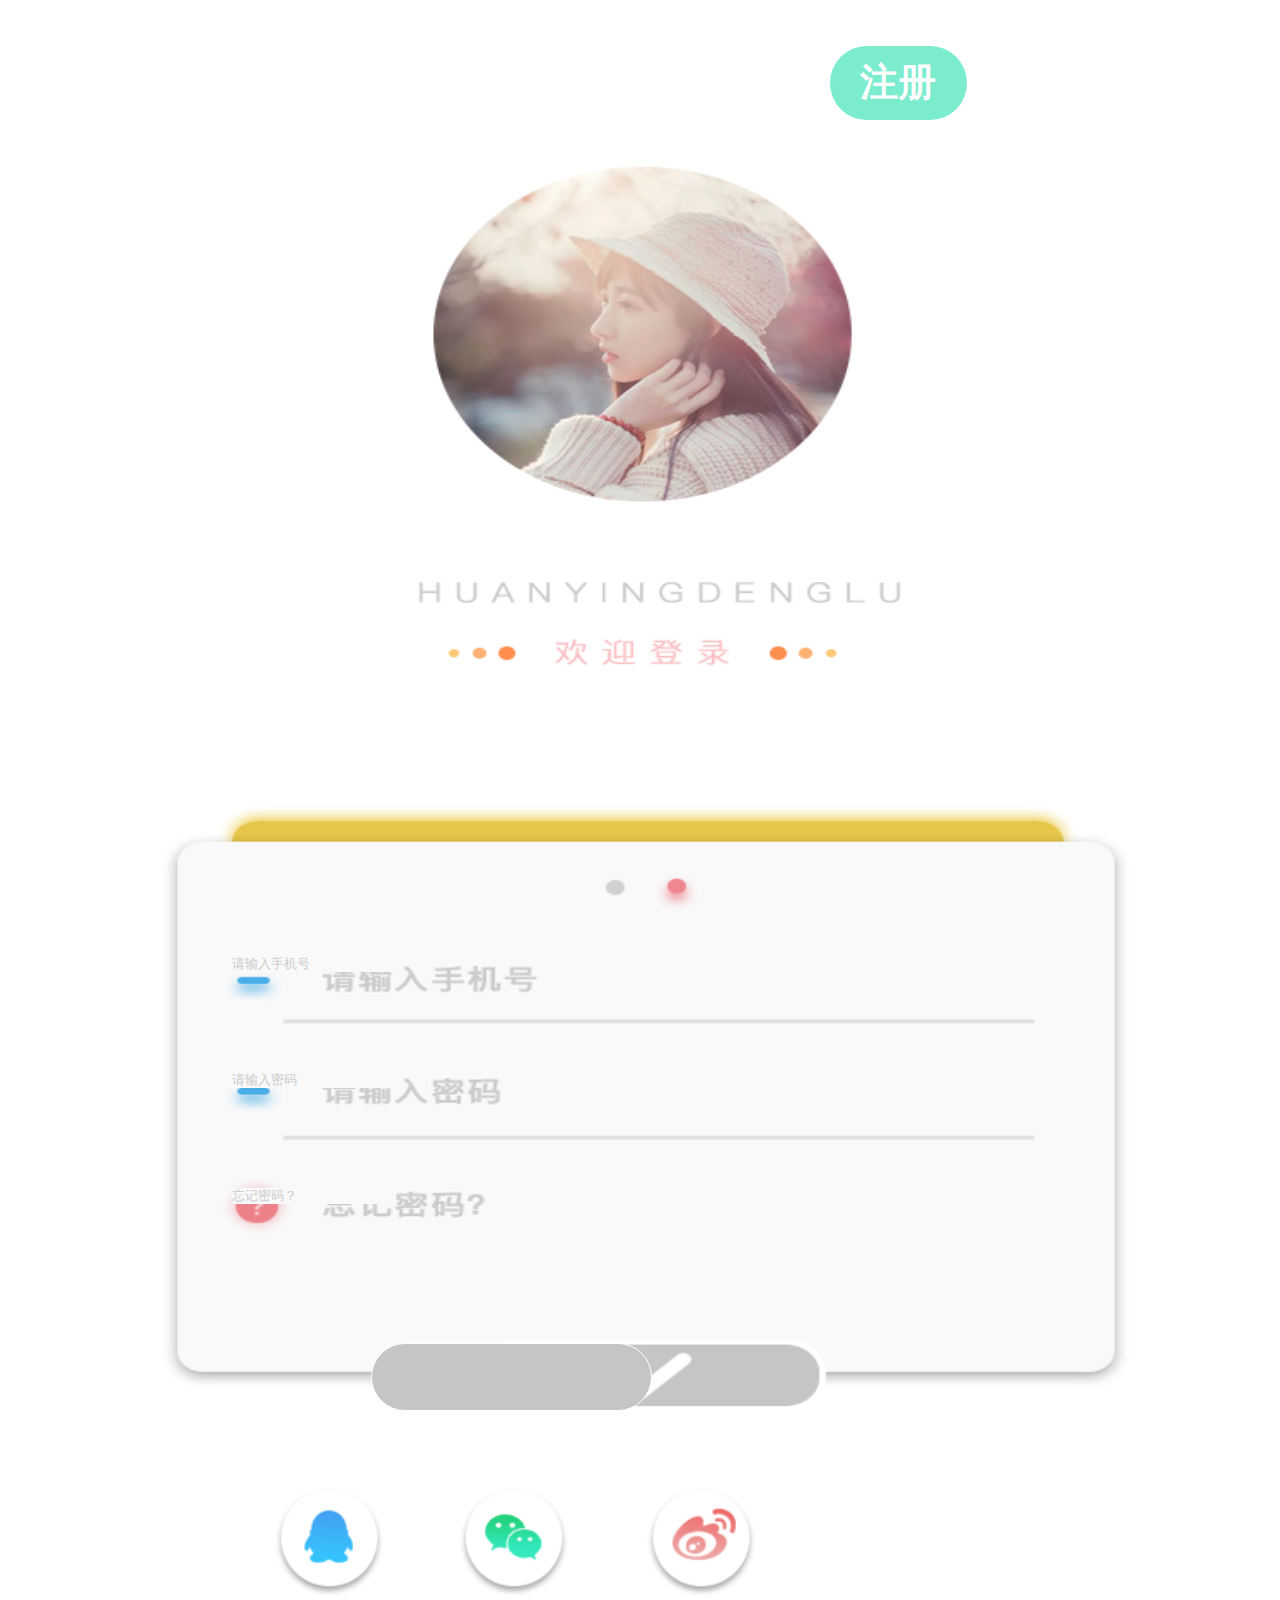
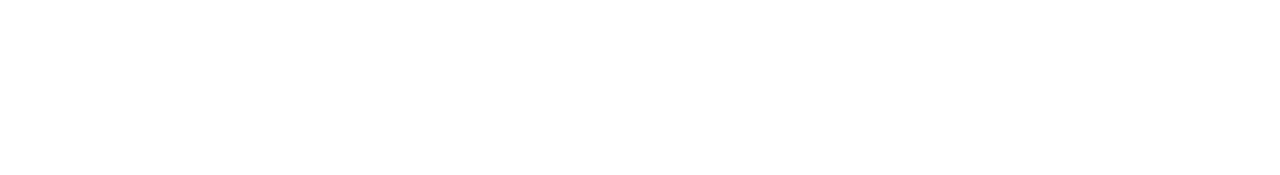
==== denglu.html @ a97285c1 "foodAPP" ====
<!DOCTYPE html>
<html lang="en">
<head>
	<meta charset="UTF-8">
	<title>登录</title>
	<meta name="viewport" content="width=device-width,initial-scale=1.0,user-scalable=no">
	<link rel="stylesheet" href="css/rem.css">
	<link rel="stylesheet" href="https://at.alicdn.com/t/font_793301_ssczj2jw8zn.css">
	<link rel="stylesheet" href="css/denglu.css">
</head>
<body>
	<header>
		<input type="text"  placeholder="请输入手机号">
	    <input type="password"  placeholder="请输入密码">
	    <input type="text"  placeholder="忘记密码？">
	    <a href="index.html"><div class="ture">
	    	<i class="iconfont icon-dui"></i>
	    </div></a>
	    <a href="denglu.html"><div class="denglu">注册</div></a>
	    <div class="qq"></div>
	    <div class="wechat"></div>
	    <div class="weibo"></div>
	</header>
</body>
</html>
---- css/rem.css ----
@media screen  and (min-width: 360px){
	html{
		font-size: calc(360/750*100px);
	}
}
@media screen  and (min-width: 375px){
	html{
		font-size: calc(375/750*100px);
	}
}@media screen  and (min-width: 412px){
	html{
		font-size: calc(412/750*100px);
	}
}@media screen  and (min-width: 414px){
	html{
		font-size: calc(414/750*100px);
	}
}
@media screen  and (min-width: 750px){
	html{
		font-size: calc(750/750*100px);
	}
}@media screen  and (min-width: 768px){
	html{
		font-size: calc(768/750*100px);
	}
}@media screen  and (min-width: 1024px){
	html{
		font-size: calc(1024/750*100px);
	}
}
---- css/denglu.css ----
/*
* @Author: 我的文档
* @Date:   2018-08-15 12:30:10
* @Last Modified by:   我的文档
* @Last Modified time: 2018-09-10 17:40:58
*/
*{
	margin: 0;
	padding: 0;
	list-style: none;
	font-family: "苹方";
	background-repeat: no-repeat;
}
a{
	text-decoration: none;
}
i{
	font-style: normal;
}body{
	background: #fff;
}
header{
	width: 100%;
	height: 13rem;
	background-image: url('../img/images6/images/3.png');
	background-size: 100% 13rem;
	overflow: hidden;
	position: relative;
}
input{
	position: absolute;
	top: 7rem;
	left: 1.7rem;
	outline: none;
	border: 0;
    background: #f9f9f9;
}
input::-webkit-input-placeholder{
	color: #cdcbcb;
}
input:nth-child(2){
	margin-top: 0.85rem;
	outline: none;
	border: 0;
    background: #f9f9f9;

}
input:nth-child(3){
	margin-top: 1.7rem;
	outline: none;
	border: 0;
    background: #f9f9f9;
}
.yanzhengma{
	width: 1.47rem;
	height: 0.4rem;
	background-color: #7becce;
	border-radius: 0.2rem;
	font-size: 0.2rem;
	font-weight: bold;
	color: #fff;
	text-align: center;
	line-height: 0.4rem;
	position: absolute;
	top: 7.85rem;
	left: 4.5rem;
}
.ture{
	width: 2.04rem;
	height: 0.48rem;
	text-align: center;
	font-size: 0.38rem;
	line-height: 0.48rem;
	color: #fff;
	background-color: #c5c5c5;
	border-radius: 0.3rem;
	border: 0.01rem solid #fff;
	position: absolute;
	top: 9.84rem;
	left: 2.72rem;
}
.denglu{
	width: 1rem;
	height: 0.54rem;
	background-color: #7becce;
	border-radius: 0.3rem;
	font-size: 0.28rem;
	font-weight: bold;
	color: #fff;
	text-align: center;
	line-height: 0.54rem;
	margin-left: 6.08rem;
	margin-top: 0.34rem;
}
header .qq{
	width: 1.04rem;
	height: 0.92rem;
	background-image: url('../img/images6/images/4.png');
	background-size: 1.04rem 0.92rem;
	margin-top: 9.97rem;
	margin-left: 1.9rem;
	float: left;
}
header .wechat{
	width: 1.04rem;
	height: 0.92rem;
	background-image: url('../img/images6/images/5.png');
	background-size: 1.04rem 0.92rem;
	margin-top: 9.97rem;
	margin-left: 0.32rem;
	float: left;
}
header .weibo{
	width: 1.04rem;
	height: 0.92rem;
	background-image: url('../img/images6/images/6.png');
	background-size: 1.04rem 0.92rem;
	margin-top: 9.97rem;
	margin-left: 0.32rem;
	float: left;
}
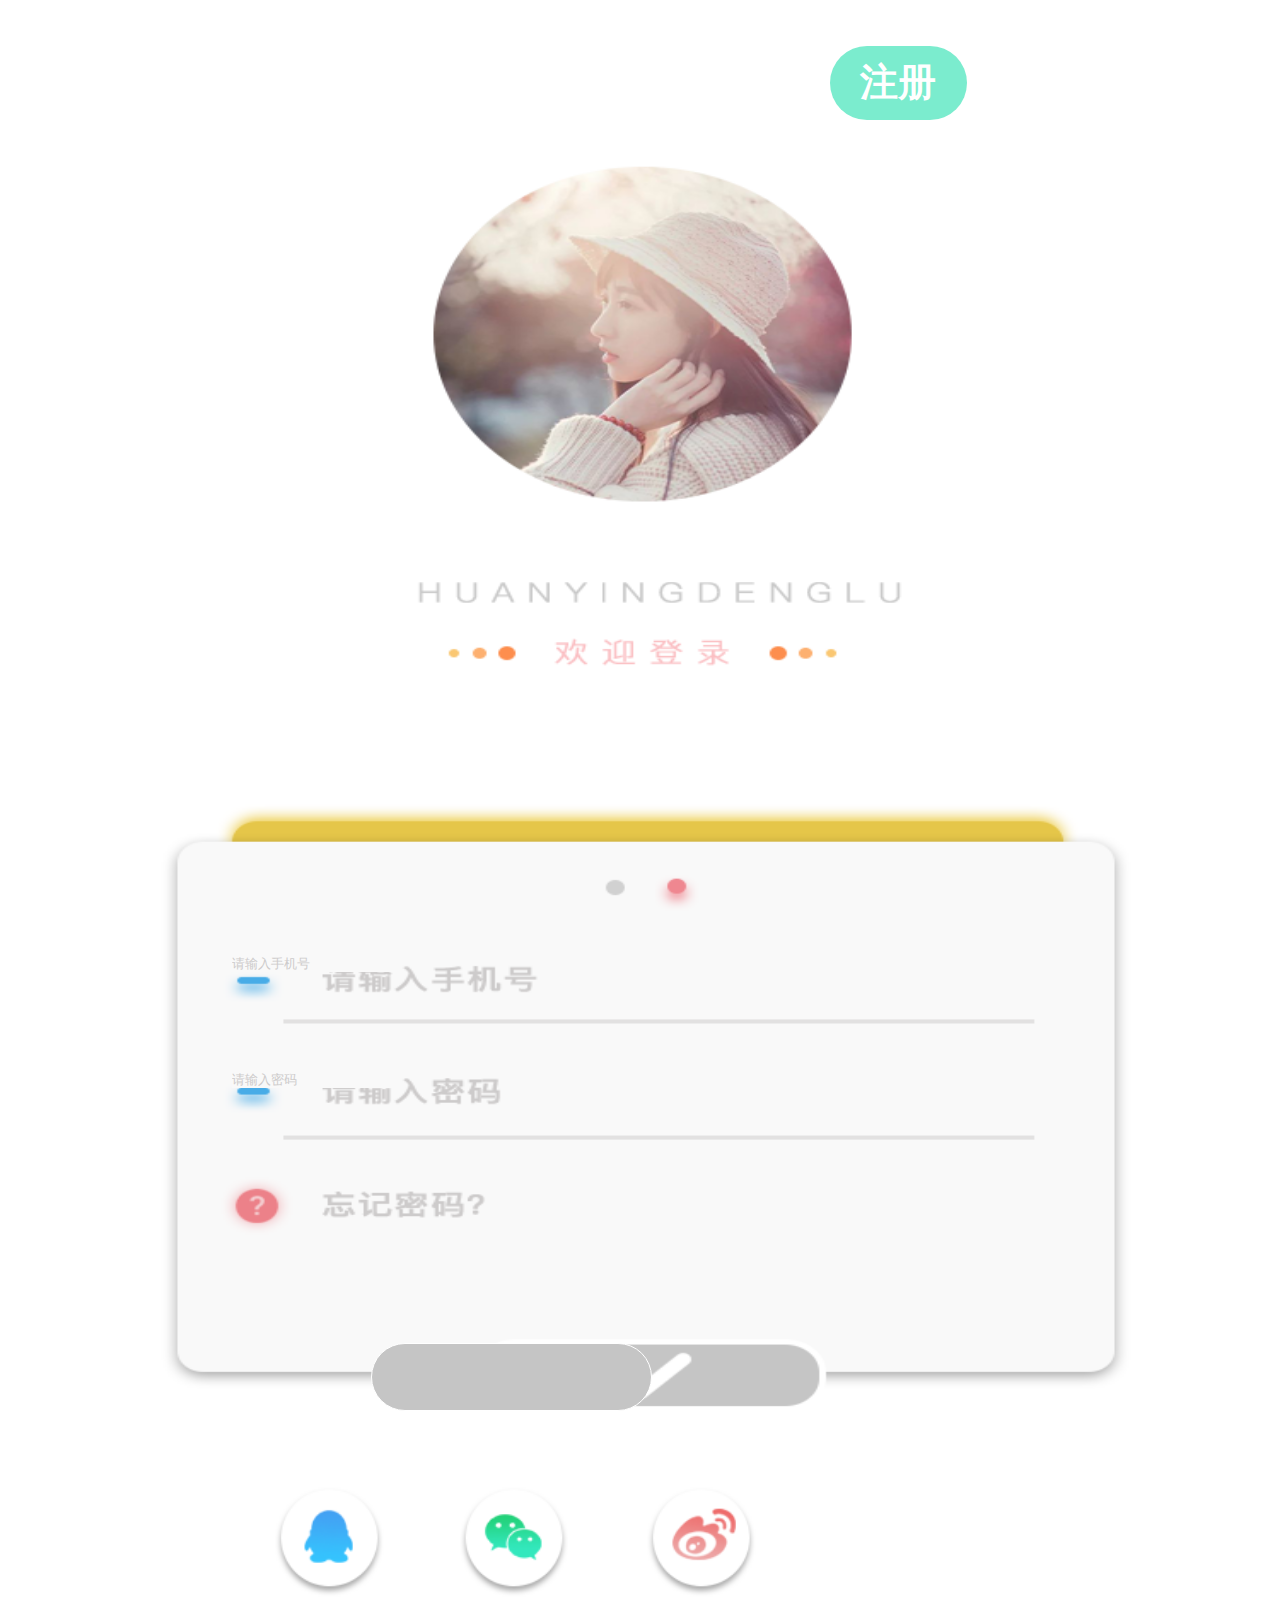
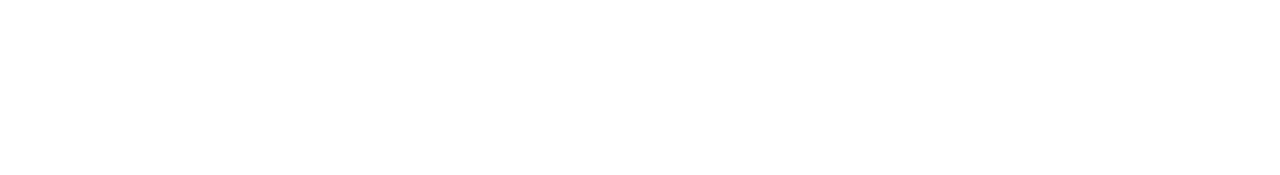
==== commit 2df9d11c: "APP" ====
--- a/denglu.html
+++ b/denglu.html
@@ -10,16 +10,32 @@
 </head>
 <body>
 	<header>
-		<input type="text"  placeholder="请输入手机号">
-	    <input type="password"  placeholder="请输入密码">
-	    <input type="text"  placeholder="忘记密码？">
-	    <a href="index.html"><div class="ture">
+		<input type="text"  placeholder="请输入手机号" class="phone">
+	    <input type="password"  placeholder="请输入密码" class="password">
+	    <!--<input type="text"  placeholder="忘记密码？">-->
+	    <div class="ture">
 	    	<i class="iconfont icon-dui"></i>
-	    </div></a>
-	    <a href="denglu.html"><div class="denglu">注册</div></a>
+	    </div>
+
+	    <a href="index.html"><div class="denglu">注册</div></a>
 	    <div class="qq"></div>
 	    <div class="wechat"></div>
 	    <div class="weibo"></div>
 	</header>
 </body>
-</html>+</html>
+<script>
+    let phone=document.querySelector(".phone");
+    let password=document.querySelector(".password");
+    let ture=document.querySelector(".ture");
+    password.onblur=function () {
+        if (phone.value=="13593322466" && password.value=="123456"){
+            ture.style.backgroundColor="#0ecf98";
+        }
+    }
+    ture.onclick=function () {
+        if (phone.value=="13593322466" && password.value=="123456"){
+            window.open("shouye.html");
+		}
+    }
+</script>